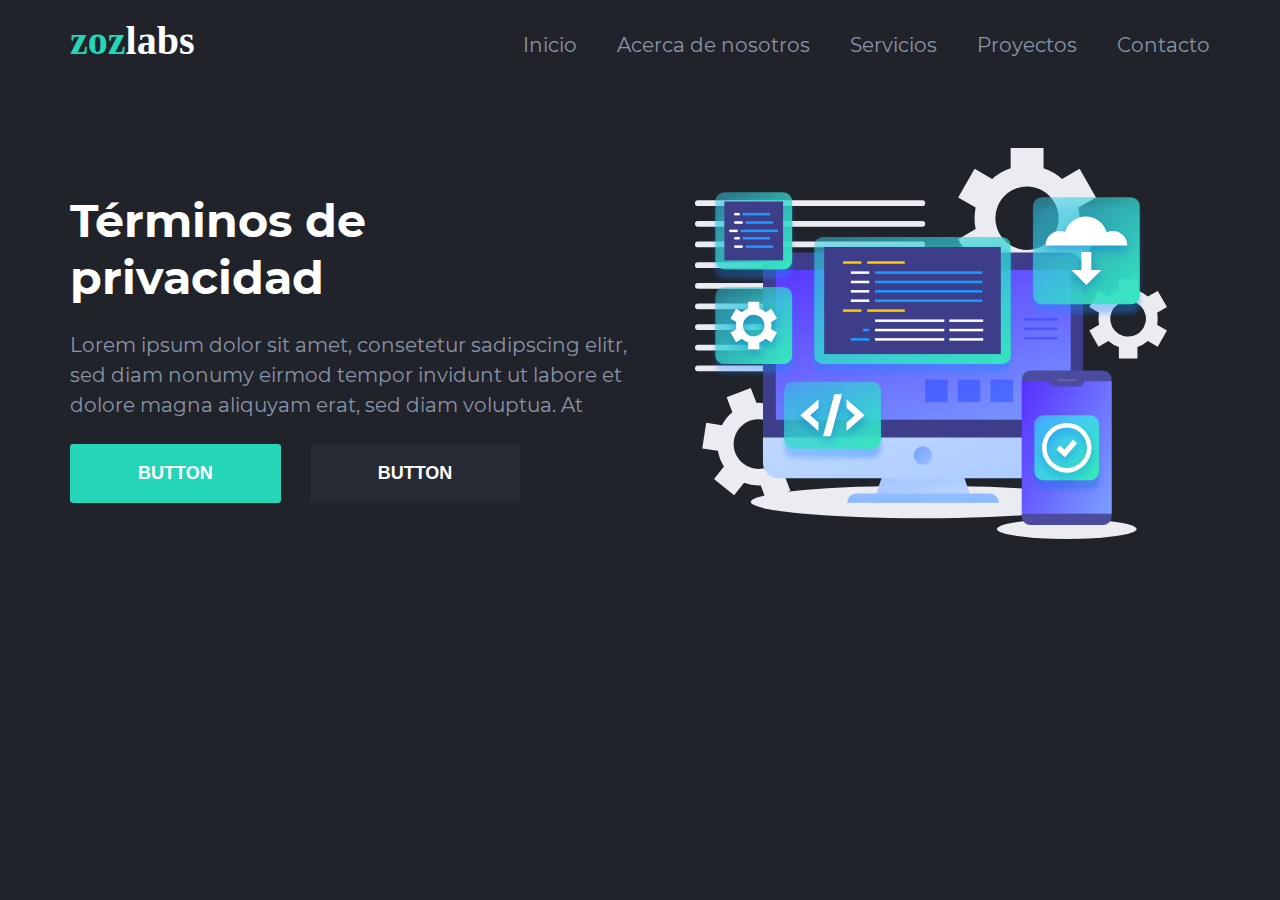
==== privacy.html @ 67185442 ":zap: Adding privacy html" ====
<!DOCTYPE html>
<html lang="es">
  <head>
    <meta charset="UTF-8" />
    <meta http-equiv="X-UA-Compatible" content="IE=edge" />
    <meta name="viewport" content="width=device-width, initial-scale=1.0" />

    <link rel="stylesheet" href="styles.css" />
    <link
      rel="stylesheet"
      href="assets/libs/bootstrap/css/bootstrap-grid.min.css"
    />
    <link
      rel="stylesheet"
      href="assets/libs/bootstrap/css/bootstrap-utilities.min.css"
    />

    <link rel="stylesheet" href="assets/libs/boxicons/css/boxicons.min.css" />

    <title>ZOZLabs - Privacidad</title>
  </head>

  <body>
    <!-- NAVBAR -->
    <div class="container">
      <div class="navbar">
        <div class="row mt-auto w-100 g-0 mb-4">
          <div class="col-lg-3">
            <img src="assets/svg/logo.svg" />
          </div>
          <div class="col-lg-9 my-auto">
            <div class="float-lg-end navbar-links">
              <a href="#">Inicio</a>
              <a href="#">Acerca de nosotros</a>
              <a href="#">Servicios</a>
              <a href="#">Proyectos</a>
              <a href="#">Contacto</a>
            </div>
          </div>
        </div>
      </div>
    </div>
    <!-- /NAVBAR -->

    <!-- MAIN-SECTION -->
    <div class="container">
      <div class="row py-5">
        <div class="col-lg-6 d-flex flex-column my-auto">
          <span class="main-section-title mb-4"> Términos de privacidad </span>
          <span class="mb-4">
            Lorem ipsum dolor sit amet, consetetur sadipscing elitr, sed diam
            nonumy eirmod tempor invidunt ut labore et dolore magna aliquyam
            erat, sed diam voluptua. At
          </span>
          <div>
            <button type="button" class="btn btn-primary me-4">BUTTON</button>
            <button type="button" class="btn btn-dark">BUTTON</button>
          </div>
        </div>
        <div class="col-lg-6 text-center">
          <img src="assets/svg/main-section.svg" />
        </div>
      </div>
    </div>
    <!-- /MAIN-SECTION -->
  </body>
</html>
---- styles.css ----
:root {
    --primary: #25D5B7;
    --bg-dark: #1d2026;
    --bg-light: #21232b;
    --circle-bg: #2C3039;
    --btn-dark: #262a33;
    --text-gray: #8a94a7;
}

@font-face {
    font-family: 'Montserrat';
    src: url('assets/fonts/montserrat/Montserrat-Regular.ttf');
    font-weight: normal;
    font-style: normal;
}

@font-face {
    font-family: 'Montserrat';
    src: url('assets/fonts/montserrat/Montserrat-SemiBold.ttf');
    font-weight: 600;
    font-style: normal;
}

@font-face {
    font-family: 'Montserrat';
    src: url('assets/fonts/montserrat/Montserrat-Bold.ttf');
    font-weight: bold;
    font-style: normal;
}

body {
    background-color: var(--bg-light);
    color: var(--text-gray);
    font-size: 20px;
    font-family: 'Montserrat';
    margin: 0;
    line-height: 30px;
}

.main-section-title {
    font-size: 46px;
    color: white;
    font-weight: bold;
    line-height: 57px;
}

.section-dark {
    background-color: var(--bg-dark);
}

.btn {
    height: 59px;
    padding: 0 68px 0 68px;
    border: none;
    border-radius: 3px;
    font-size: 18px;
    font-weight: 600;
}

.btn-primary {
    background-color: var(--primary);
    color: white;
}

.btn-dark {
    background-color: var(--btn-dark);
    color: white;
}

.navbar {
    height: 100px;
    display: flex;
}

.navbar-links>a {
    color: var(--text-gray);
    text-decoration: none;
    margin-left: 35px;
}


.title1 {
    font-size: 40px;
    font-weight: 600;
    color: white;
}

.title2 {
    font-size: 30px;
    font-weight: 600;
    color: white;
}

.circle {
    background-color: red;
    border-radius: 1000px;
    display: flex;
    align-items: center;
    justify-content: center;
    background-color: var(--circle-bg);
    color: white;
    font-size: 70px;
}

.circle-small {
    height: 141px;
    width: 141px;
}

.circle-middle {
    height: 180px;
    width: 180px;
}
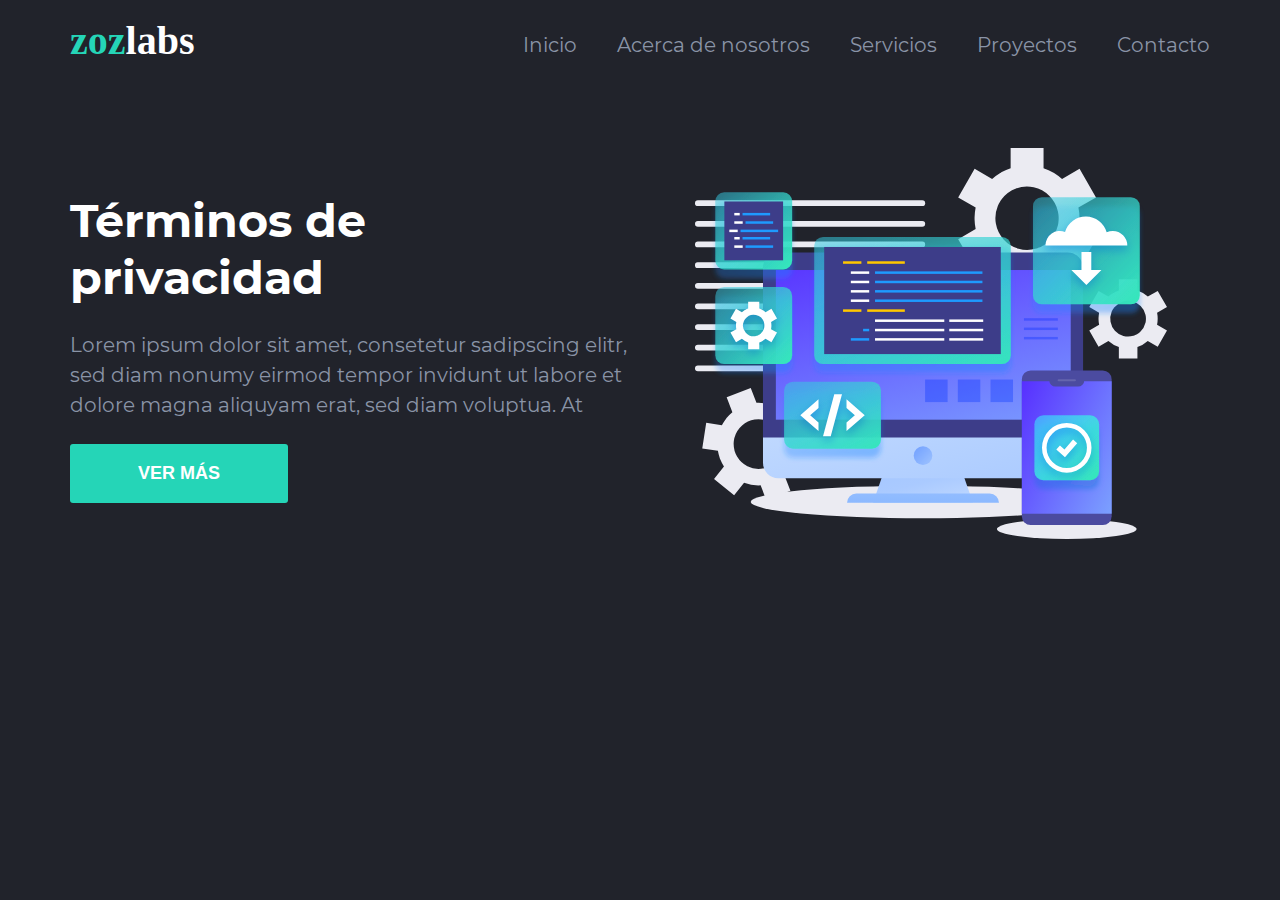
==== commit ce0f2e21: ":zap: Add template button" ====
--- a/privacy.html
+++ b/privacy.html
@@ -53,8 +53,8 @@
             erat, sed diam voluptua. At
           </span>
           <div>
-            <button type="button" class="btn btn-primary me-4">BUTTON</button>
-            <button type="button" class="btn btn-dark">BUTTON</button>
+            <button type="button" class="btn btn-primary me-4">VER MÁS</button>
+            <!-- <button type="button" class="btn btn-dark">BUTTON</button> -->
           </div>
         </div>
         <div class="col-lg-6 text-center">
